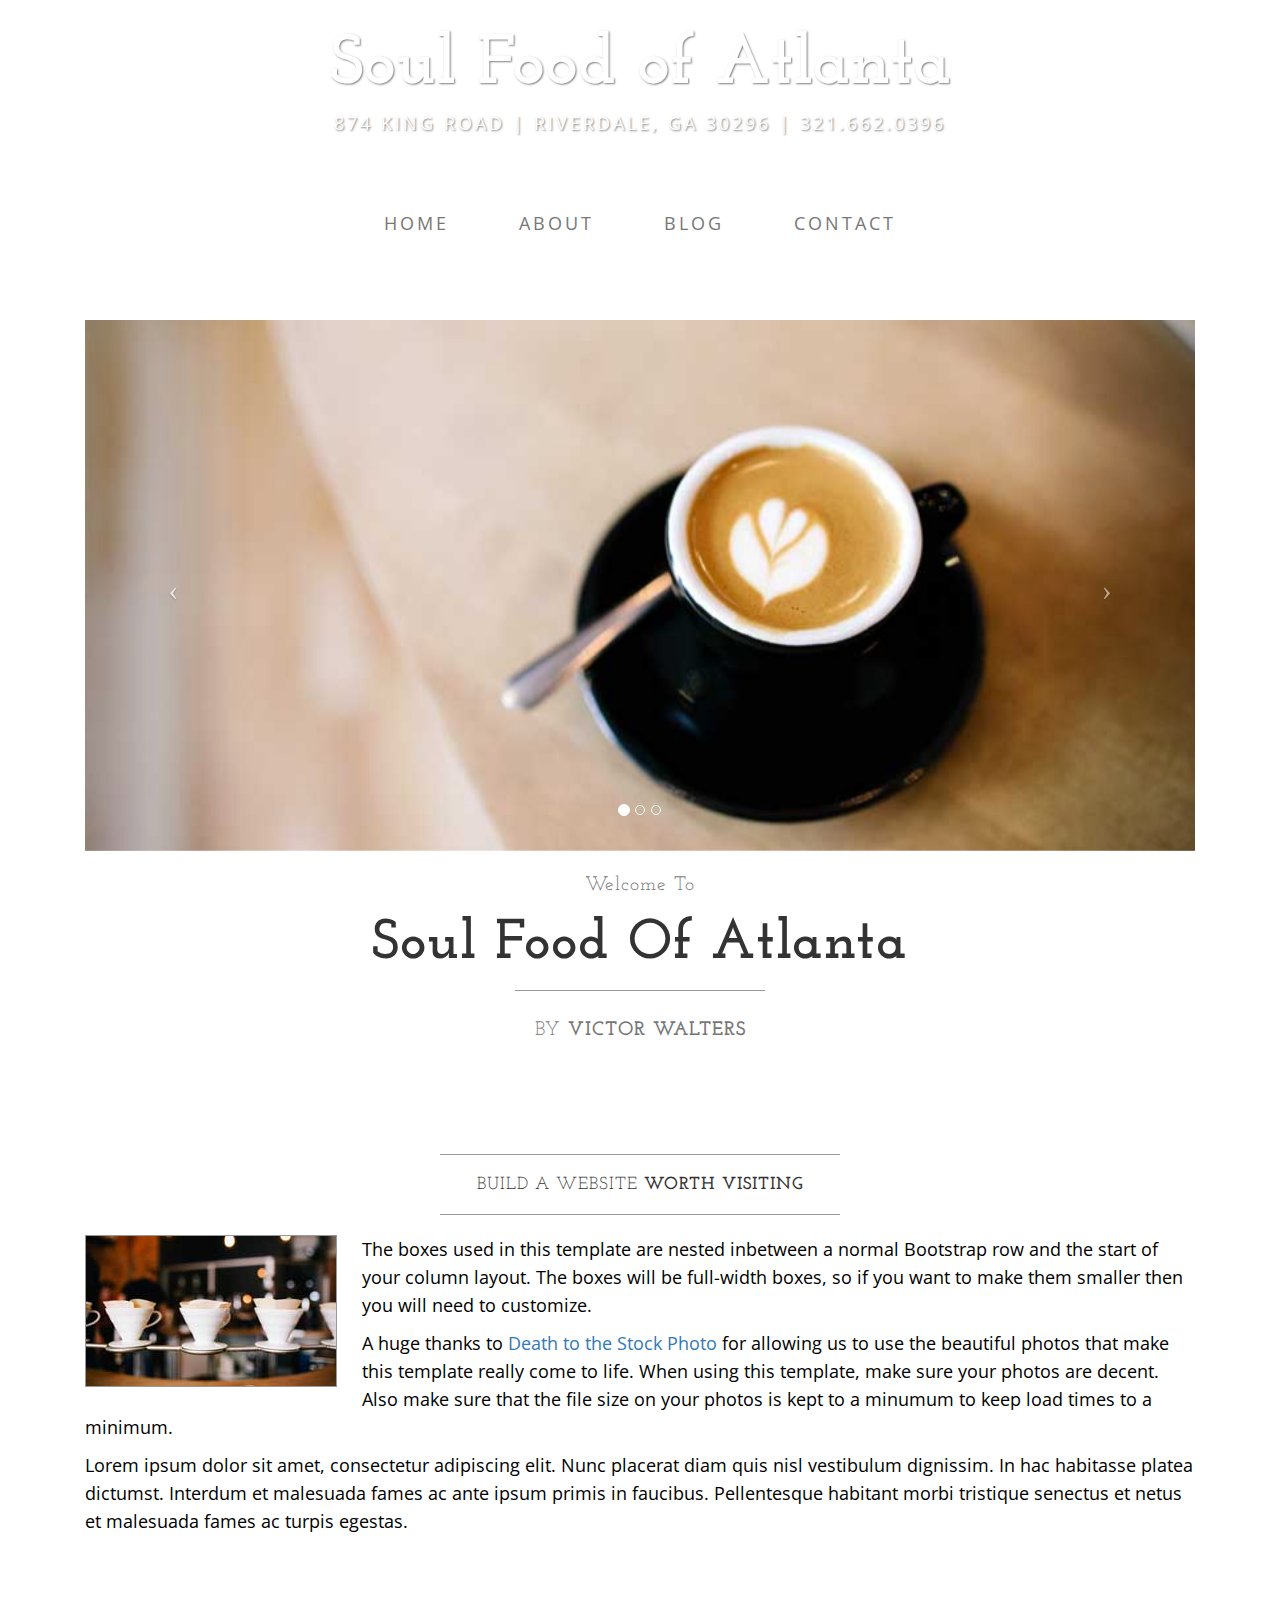
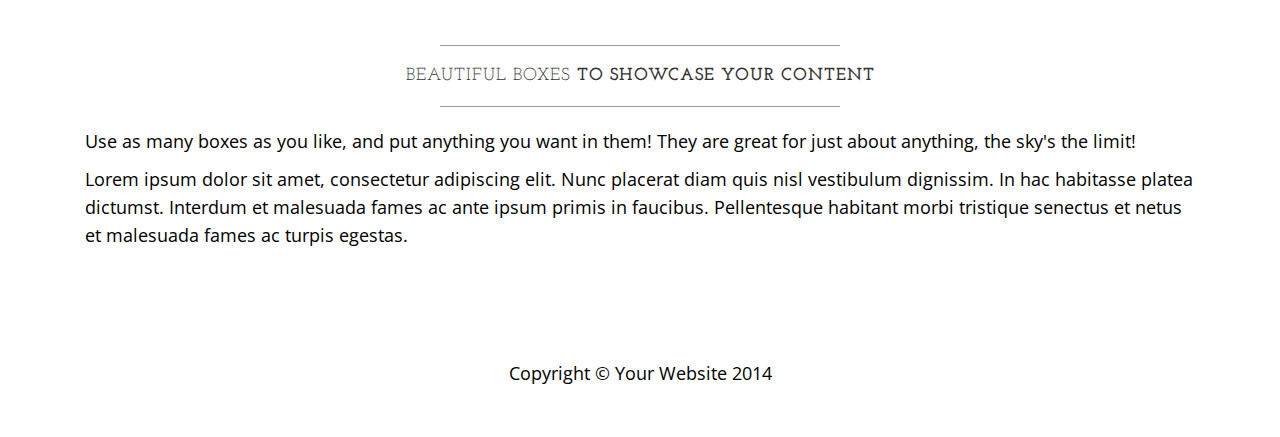
==== startbootstrap-business-casual-1.0.4/index.html @ ab86e611 "first commit" ====
<!DOCTYPE html>
<html lang="en">

<head>

    <meta charset="utf-8">
    <meta http-equiv="X-UA-Compatible" content="IE=edge">
    <meta name="viewport" content="width=device-width, initial-scale=1">
    <meta name="description" content="">
    <meta name="author" content="">

    <title>Soul Food of Atlanta</title>

    <!-- Bootstrap Core CSS -->
    <link href="css/bootstrap.min.css" rel="stylesheet">

    <!-- Custom CSS -->
    <link href="css/business-casual.css" rel="stylesheet">

    <!-- Fonts -->
    <link href="http://fonts.googleapis.com/css?family=Open+Sans:300italic,400italic,600italic,700italic,800italic,400,300,600,700,800" rel="stylesheet" type="text/css">
    <link href="http://fonts.googleapis.com/css?family=Josefin+Slab:100,300,400,600,700,100italic,300italic,400italic,600italic,700italic" rel="stylesheet" type="text/css">

    <!-- HTML5 Shim and Respond.js IE8 support of HTML5 elements and media queries -->
    <!-- WARNING: Respond.js doesn't work if you view the page via file:// -->
    <!--[if lt IE 9]>
        <script src="https://oss.maxcdn.com/libs/html5shiv/3.7.0/html5shiv.js"></script>
        <script src="https://oss.maxcdn.com/libs/respond.js/1.4.2/respond.min.js"></script>
    <![endif]-->

</head>

<body>

    <div class="brand">Soul Food of Atlanta</div>
    <div class="address-bar">874 King Road | Riverdale, GA 30296 | 321.662.0396</div>

    <!-- Navigation -->
    <nav class="navbar navbar-default" role="navigation">
        <div class="container">
            <!-- Brand and toggle get grouped for better mobile display -->
            <div class="navbar-header">
                <button type="button" class="navbar-toggle" data-toggle="collapse" data-target="#bs-example-navbar-collapse-1">
                    <span class="sr-only">Toggle navigation</span>
                    <span class="icon-bar"></span>
                    <span class="icon-bar"></span>
                    <span class="icon-bar"></span>
                </button>
                <!-- navbar-brand is hidden on larger screens, but visible when the menu is collapsed -->
                <a class="navbar-brand" href="index.html">Soul Food of Atlanta </a>
            </div>
            <!-- Collect the nav links, forms, and other content for toggling -->
            <div class="collapse navbar-collapse" id="bs-example-navbar-collapse-1">
                <ul class="nav navbar-nav">
                    <li>
                        <a href="index.html">Home</a>
                    </li>
                    <li>
                        <a href="about.html">About</a>
                    </li>
                    <li>
                        <a href="blog.html">Blog</a>
                    </li>
                    <li>
                        <a href="contact.html">Contact</a>
                    </li>
                </ul>
            </div>
            <!-- /.navbar-collapse -->
        </div>
        <!-- /.container -->
    </nav>

    <div class="container">

        <div class="row">
            <div class="box">
                <div class="col-lg-12 text-center">
                    <div id="carousel-example-generic" class="carousel slide">
                        <!-- Indicators -->
                        <ol class="carousel-indicators hidden-xs">
                            <li data-target="#carousel-example-generic" data-slide-to="0" class="active"></li>
                            <li data-target="#carousel-example-generic" data-slide-to="1"></li>
                            <li data-target="#carousel-example-generic" data-slide-to="2"></li>
                        </ol>

                        <!-- Wrapper for slides -->
                        <div class="carousel-inner">
                            <div class="item active">
                                <img class="img-responsive img-full" src="img/slide-1.jpg" alt="">
                            </div>
                            <div class="item">
                                <img class="img-responsive img-full" src="img/slide-2.jpg" alt="">
                            </div>
                            <div class="item">
                                <img class="img-responsive img-full" src="img/slide-3.jpg" alt="">
                            </div>
                        </div>

                        <!-- Controls -->
                        <a class="left carousel-control" href="#carousel-example-generic" data-slide="prev">
                            <span class="icon-prev"></span>
                        </a>
                        <a class="right carousel-control" href="#carousel-example-generic" data-slide="next">
                            <span class="icon-next"></span>
                        </a>
                    </div>
                    <h2 class="brand-before">
                        <small>Welcome to</small>
                    </h2>
                    <h1 class="brand-name">Soul Food of Atlanta</h1>
                    <hr class="tagline-divider">
                    <h2>
                        <small>By
                            <strong>Victor Walters</strong>
                        </small>
                    </h2>
                </div>
            </div>
        </div>

        <div class="row">
            <div class="box">
                <div class="col-lg-12">
                    <hr>
                    <h2 class="intro-text text-center">Build a website
                        <strong>worth visiting</strong>
                    </h2>
                    <hr>
                    <img class="img-responsive img-border img-left" src="img/intro-pic.jpg" alt="">
                    <hr class="visible-xs">
                    <p>The boxes used in this template are nested inbetween a normal Bootstrap row and the start of your column layout. The boxes will be full-width boxes, so if you want to make them smaller then you will need to customize.</p>
                    <p>A huge thanks to <a href="http://join.deathtothestockphoto.com/" target="_blank">Death to the Stock Photo</a> for allowing us to use the beautiful photos that make this template really come to life. When using this template, make sure your photos are decent. Also make sure that the file size on your photos is kept to a minumum to keep load times to a minimum.</p>
                    <p>Lorem ipsum dolor sit amet, consectetur adipiscing elit. Nunc placerat diam quis nisl vestibulum dignissim. In hac habitasse platea dictumst. Interdum et malesuada fames ac ante ipsum primis in faucibus. Pellentesque habitant morbi tristique senectus et netus et malesuada fames ac turpis egestas.</p>
                </div>
            </div>
        </div>

        <div class="row">
            <div class="box">
                <div class="col-lg-12">
                    <hr>
                    <h2 class="intro-text text-center">Beautiful boxes
                        <strong>to showcase your content</strong>
                    </h2>
                    <hr>
                    <p>Use as many boxes as you like, and put anything you want in them! They are great for just about anything, the sky's the limit!</p>
                    <p>Lorem ipsum dolor sit amet, consectetur adipiscing elit. Nunc placerat diam quis nisl vestibulum dignissim. In hac habitasse platea dictumst. Interdum et malesuada fames ac ante ipsum primis in faucibus. Pellentesque habitant morbi tristique senectus et netus et malesuada fames ac turpis egestas.</p>
                </div>
            </div>
        </div>

    </div>
    <!-- /.container -->

    <footer>
        <div class="container">
            <div class="row">
                <div class="col-lg-12 text-center">
                    <p>Copyright &copy; Your Website 2014</p>
                </div>
            </div>
        </div>
    </footer>

    <!-- jQuery -->
    <script src="js/jquery.js"></script>

    <!-- Bootstrap Core JavaScript -->
    <script src="js/bootstrap.min.js"></script>

    <!-- Script to Activate the Carousel -->
    <script>
    $('.carousel').carousel({
        interval: 5000 //changes the speed
    })
    </script>

</body>

</html>
---- startbootstrap-business-casual-1.0.4/css/business-casual.css ----
/*!
 * Start Bootstrap - Business Casual Bootstrap Theme (http://startbootstrap.com)
 * Code licensed under the Apache License v2.0.
 * For details, see http://www.apache.org/licenses/LICENSE-2.0.
 */

body {
    font-family: "Open Sans","Helvetica Neue",Helvetica,Arial,sans-serif;
    background: url('../img/sf4.jpg') no-repeat center center fixed;
    -webkit-background-size: cover;
    -moz-background-size: cover;
    background-size: cover;
    -o-background-size: cover;
}

h1,
h2,
h3,
h4,
h5,
h6 {
    text-transform: uppercase;
    font-family: "Josefin Slab","Helvetica Neue",Helvetica,Arial,sans-serif;
    font-weight: 700;
    letter-spacing: 1px;
}

p {
    font-size: 1.25em;
    line-height: 1.6;
    color: #000;
}

hr {
    max-width: 400px;
    border-color: #999999;
}

.brand,
.address-bar {
    display: none;
}

.navbar-brand {
    text-transform: uppercase;
    font-weight: 900;
    letter-spacing: 2px;
}

.navbar-nav {
    text-transform: uppercase;
    font-weight: 400;
    letter-spacing: 3px;
}

.img-full {
    min-width: 100%;
}

.brand-before,
.brand-name {
    text-transform: capitalize;
}

.brand-before {
    margin: 15px 0;
}

.brand-name {
    margin: 0;
    font-size: 4em;
}

.tagline-divider {
    margin: 15px auto 3px;
    max-width: 250px;
    border-color: #999999;
}

.box {
    margin-bottom: 20px;
    padding: 30px 15px;
    background: #fff;
    background: rgba(255,255,255,0.9);
}

.intro-text {
    text-transform: uppercase;
    font-size: 1.25em;
    font-weight: 400;
    letter-spacing: 1px;
}

.img-border {
    float: none;
    margin: 0 auto 0;
    border: #999999 solid 1px;
}

.img-left {
    float: none;
    margin: 0 auto 0;
}

footer {
    background: #fff;
    background: rgba(255,255,255,0.9);
}

footer p {
    margin: 0;
    padding: 50px 0;
}

@media screen and (min-width:768px) {
    .brand {
        display: inherit;
        margin: 0;
        padding: 30px 0 10px;
        text-align: center;
        text-shadow: 1px 1px 2px rgba(0,0,0,0.5);
        font-family: "Josefin Slab","Helvetica Neue",Helvetica,Arial,sans-serif;
        font-size: 5em;
        font-weight: 700;
        line-height: normal;
        color: #fff;
    }

    .top-divider {
        margin-top: 0;
    }

    .img-left {
        float: left;
        margin-right: 25px;
    }

    .address-bar {
        display: inherit;
        margin: 0;
        padding: 0 0 40px;
        text-align: center;
        text-shadow: 1px 1px 2px rgba(0,0,0,0.5);
        text-transform: uppercase;
        font-size: 1.25em;
        font-weight: 400;
        letter-spacing: 3px;
        color: #fff;
    }

    .navbar {
        border-radius: 0;
    }

    .navbar-header {
        display: none;
    }

    .navbar {
        min-height: 0;
    }

    .navbar-default {
        border: none;
        background: #fff;
        background: rgba(255,255,255,0.9);
    }

    .nav>li>a {
        padding: 35px;
    }

    .navbar-nav>li>a {
        line-height: normal;
    }

    .navbar-nav {
        display: table;
        float: none;
        margin: 0 auto;
        table-layout: fixed;
        font-size: 1.25em;
    }
}

@media screen and (min-width:1200px) {
    .box:after {
        content: '';
        display: table;
        clear: both;
    }
}
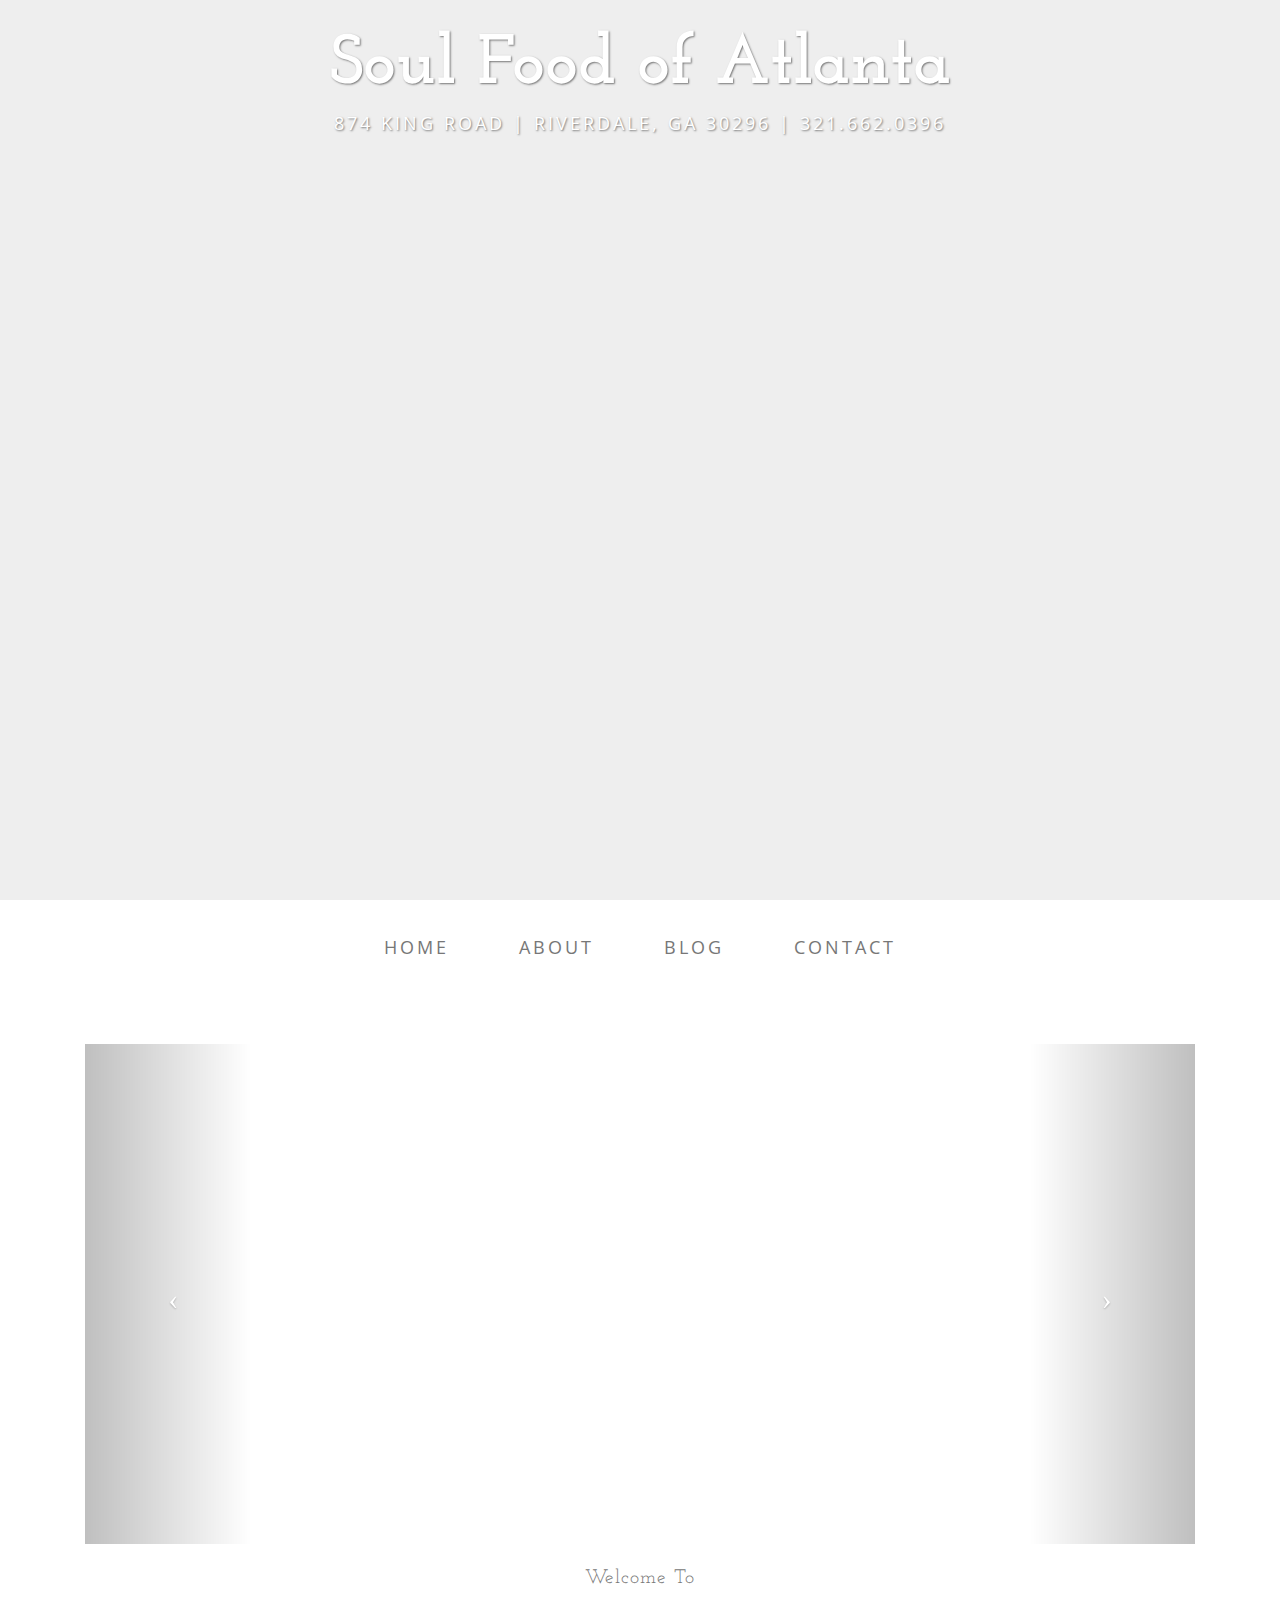
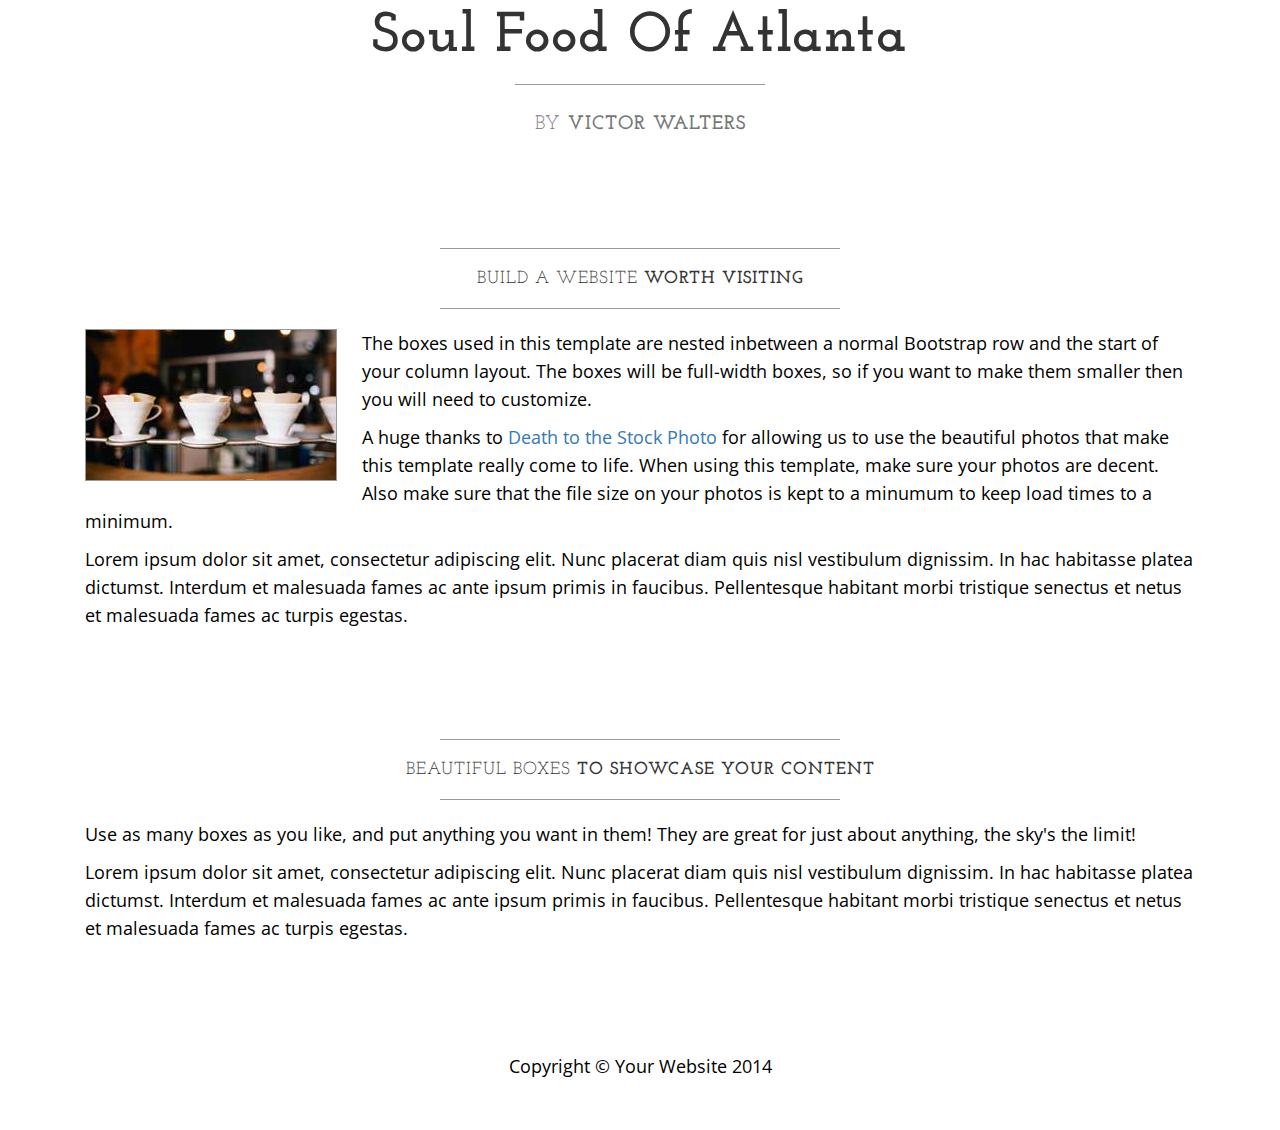
==== commit 78c8455f: "added landing image and carosel images" ====
--- a/startbootstrap-business-casual-1.0.4/index.html
+++ b/startbootstrap-business-casual-1.0.4/index.html
@@ -16,6 +16,7 @@
 
     <!-- Custom CSS -->
     <link href="css/business-casual.css" rel="stylesheet">
+    <link rel="stylesheet" href="css/custom.css">
 
     <!-- Fonts -->
     <link href="http://fonts.googleapis.com/css?family=Open+Sans:300italic,400italic,600italic,700italic,800italic,400,300,600,700,800" rel="stylesheet" type="text/css">
@@ -31,9 +32,13 @@
 </head>
 
 <body>
+    <div class="hero-unit">
+      <div class="hero-content">
+        <div class="brand">Soul Food of Atlanta</div>
+        <div class="address-bar">874 King Road | Riverdale, GA 30296 | 321.662.0396</div>
+      </div>
+    </div>
 
-    <div class="brand">Soul Food of Atlanta</div>
-    <div class="address-bar">874 King Road | Riverdale, GA 30296 | 321.662.0396</div>
 
     <!-- Navigation -->
     <nav class="navbar navbar-default" role="navigation">
@@ -87,13 +92,13 @@
                         <!-- Wrapper for slides -->
                         <div class="carousel-inner">
                             <div class="item active">
-                                <img class="img-responsive img-full" src="img/slide-1.jpg" alt="">
+                                <img class="img-responsive img-full" src="https://somenuniquemag.files.wordpress.com/2015/06/bettys-soul-food-ftlauderdale-chicken.jpg?w=672&h=372&crop=1" alt="">
                             </div>
                             <div class="item">
-                                <img class="img-responsive img-full" src="img/slide-2.jpg" alt="">
+                                <img class="img-responsive img-full" src="https://images.unsplash.com/photo-1426869981800-95ebf51ce900?ixlib=rb-0.3.5&q=80&fm=jpg&crop=entropy&w=1080&fit=max&s=b8fe9965ce34f0bdb257b2d27268db53" alt="">
                             </div>
                             <div class="item">
-                                <img class="img-responsive img-full" src="img/slide-3.jpg" alt="">
+                                <img class="img-responsive img-full" src="https://images.unsplash.com/photo-1441633980922-d18ca151ee64?crop=entropy&dpr=0.67&fit=crop&fm=jpg&h=1250&ixjsv=2.1.0&ixlib=rb-0.3.5&q=80&w=2175" alt="">
                             </div>
                         </div>
 
--- a/startbootstrap-business-casual-1.0.4/css/custom.css
+++ b/startbootstrap-business-casual-1.0.4/css/custom.css
@@ -0,0 +1,16 @@
+.hero-unit {
+    background-image:url('https://images.unsplash.com/photo-1443557661966-8b4795a6f62c?crop=entropy&dpr=0.67&fit=crop&fm=jpg&h=1250&ixjsv=2.1.0&ixlib=rb-0.3.5&q=80&w=2175');
+    background-size:cover;
+    background-color: #EEEEEE;
+    height: 100vh;
+    width: 100%;
+  }
+
+.hero-content {
+  vertical-align: middle;
+}
+
+
+.item {
+  height:500px;  
+}
